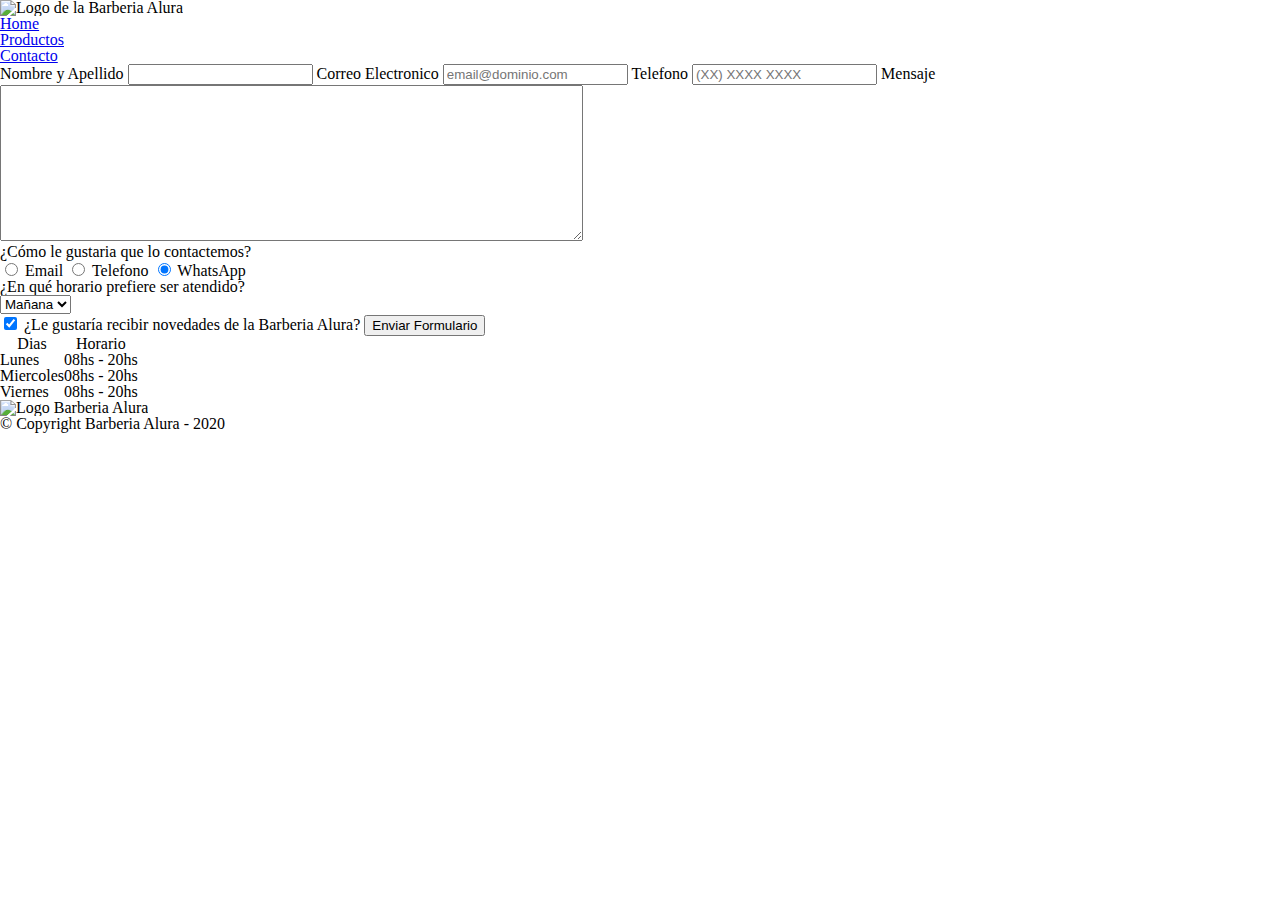
==== docs/contacto.html @ 4f33b52d "Initial Commit" ====
<!DOCTYPE html>
<html lang="en">
  <head>
    <meta charset="UTF-8" />
    <meta http-equiv="X-UA-Compatible" content="IE=edge" />
    <meta name="viewport" content="width=device-width, initial-scale=1.0" />
    <title>Contacto - Barbería Alura</title>
    <link rel="stylesheet" href="reset.css" />
    <link rel="stylesheet" href="/HTML1/style.css" />
  </head>
  <body>
    <header>
      <div class="caja">
        <h1><img src="/HTML1/imagenes/logo.png" alt="Logo de la Barberia Alura" /></h1>
        <nav>
          <ul>
            <li><a href="/HTML1/index.html">Home</a></li>
            <li><a href="/HTML1/productos.html">Productos</a></li>
            <li><a href="contacto.html">Contacto</a></li>
          </ul>
        </nav>
      </div>
    </header>
    <main>
      <form>
        <label for="nombreapellido">Nombre y Apellido</label>
        <input type="text" id="nombreapellido" class="input-padron" required/>

        <label for="correoelectronico">Correo Electronico</label>
        <input type="email" id="correoelectronico" class="input-padron" required
        placeholder="email@dominio.com"/>

        <label for="telefono">Telefono</label>
        <input type="tel" id="telefono" class="input-padron" required
        placeholder="(XX) XXXX XXXX"/>

        <label for="mensaje"> Mensaje </label>
        <textarea cols="70" rows="10" id="mensaje" class="input-padron" required></textarea>

        <fieldset>
          <legend>¿Cómo le gustaria que lo contactemos?</legend>

          <label for="radio-email">
            <input type="radio" name="contacto" value="email" id="radio-email"/>
                 Email</label>

          <label for="radio-telefono">
            <input type="radio" name="contacto" value="telefono" id="radio-telefono"/>
                Telefono</label>

          <label for="radio-whatsapp">
            <input type="radio" name="contacto" value="WhatsApp" id="radio-whatsapp" checked/>
                 WhatsApp</label>
       
        </fieldset>

        <fieldset>
            <legend>¿En qué horario prefiere ser atendido?</legend>
            <select>
                <option>Mañana</option>
                <option>Tarde</option>
                <option>Noche</option>
            </select>
        </fieldset>
       
        <label class="checkbox">
            <input type="checkbox" checked/>
              ¿Le gustaría recibir novedades de la Barberia Alura?</label>

        <input type="submit" value="Enviar Formulario" class="enviar"/>

      </form>

      <table>
        <thead>
            <tr>
                <th>Dias</th>
                <th>Horario</th>
            </tr>
        </thead>
        <tbody>
            <tr>
                <td>Lunes</td>
                <td>08hs - 20hs</td>
            </tr>
            <tr>
                <td>Miercoles</td>
                <td>08hs - 20hs</td>
            </tr>
            <tr>
                <td>Viernes</td>
                <td>08hs - 20hs</td>
            </tr>
        </tbody>
      </table>

    </main>
    <footer>
      <img src="/HTML1/imagenes/logo-blanco.png" alt="Logo Barberia Alura"/>
      <p class="copyright">&copy Copyright Barberia Alura - 2020</p>
    </footer>
  </body>
</html>
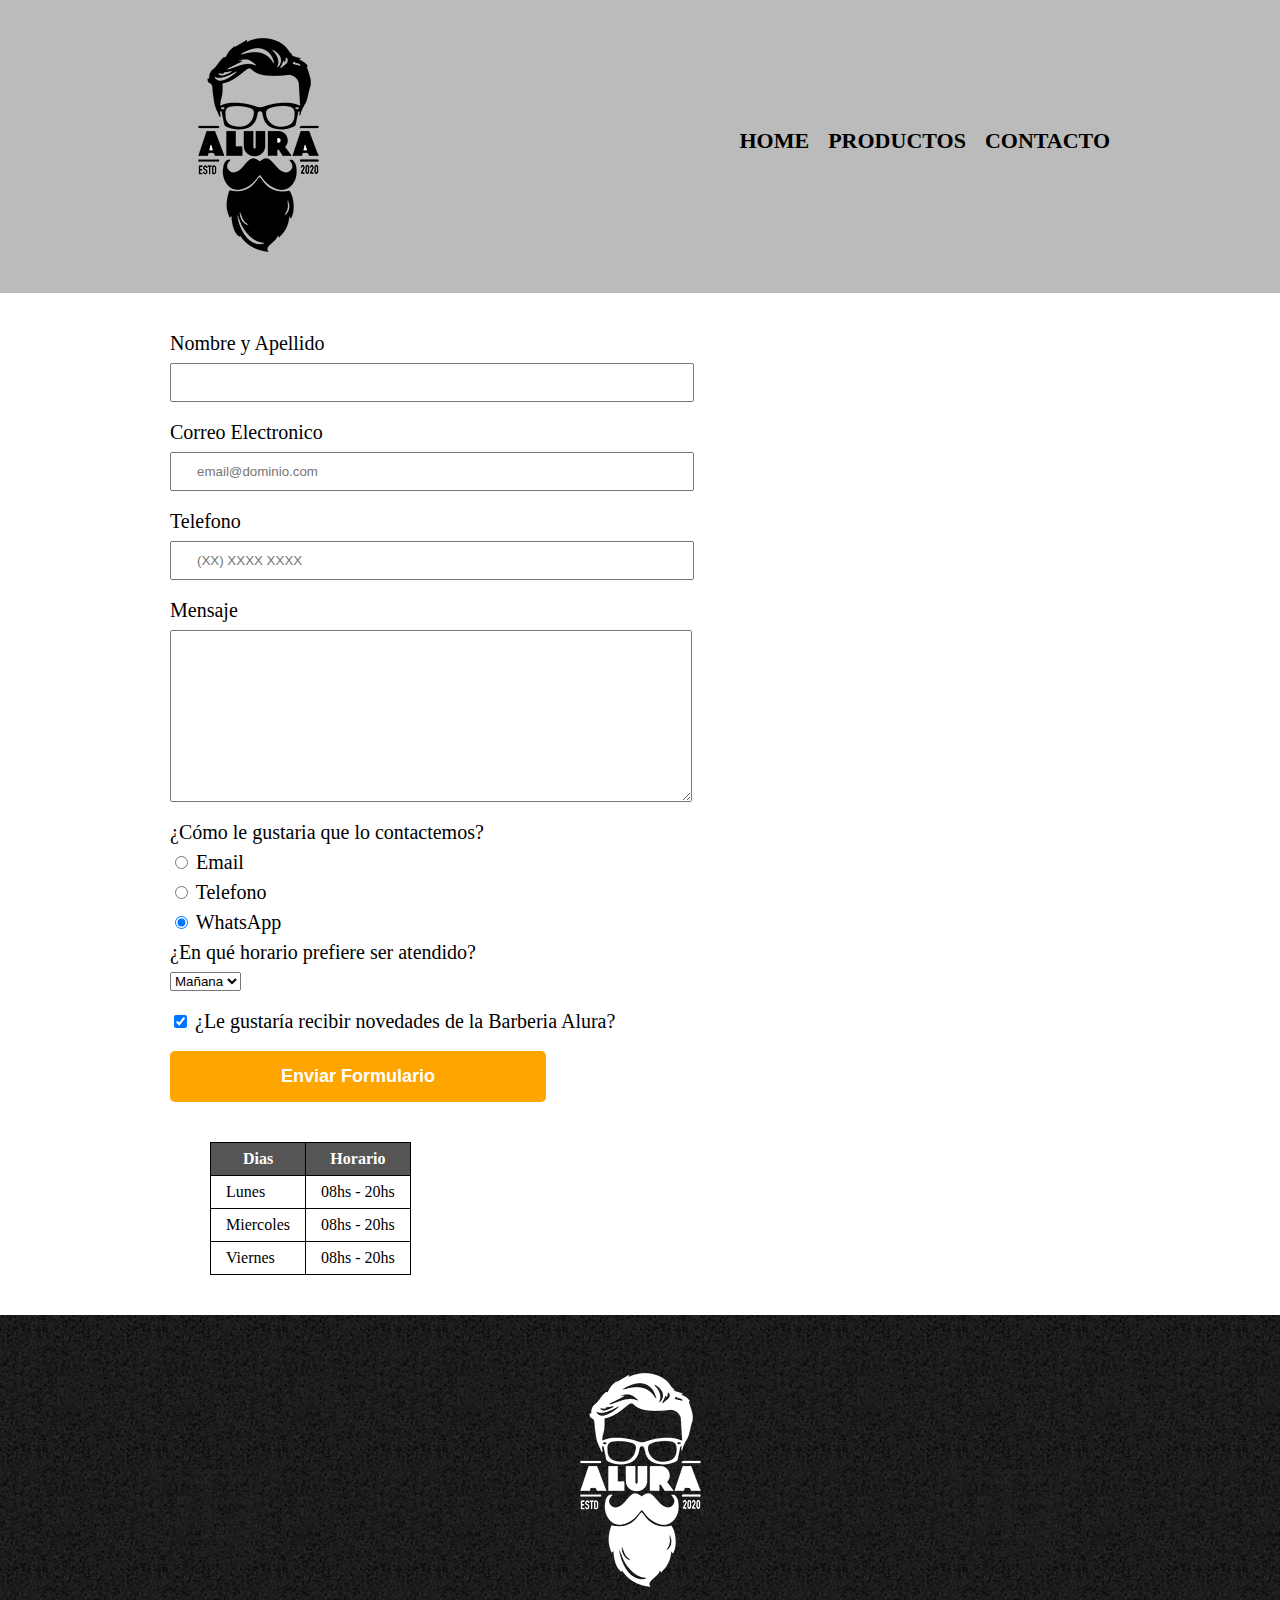
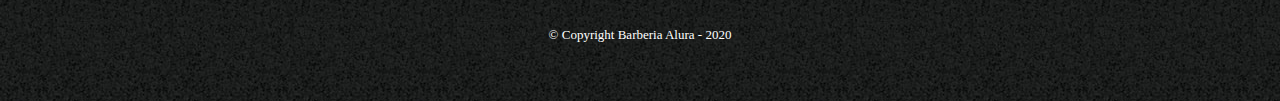
==== commit b4bf03dd: "Actualizacion de rutas/ archivos" ====
--- a/docs/contacto.html
+++ b/docs/contacto.html
@@ -6,16 +6,16 @@
     <meta name="viewport" content="width=device-width, initial-scale=1.0" />
     <title>Contacto - Barbería Alura</title>
     <link rel="stylesheet" href="reset.css" />
-    <link rel="stylesheet" href="/HTML1/style.css" />
+    <link rel="stylesheet" href="./style.css" />
   </head>
   <body>
     <header>
       <div class="caja">
-        <h1><img src="/HTML1/imagenes/logo.png" alt="Logo de la Barberia Alura" /></h1>
+        <h1><img src="./imagenes/logo.png" alt="Logo de la Barberia Alura" /></h1>
         <nav>
           <ul>
-            <li><a href="/HTML1/index.html">Home</a></li>
-            <li><a href="/HTML1/productos.html">Productos</a></li>
+            <li><a href="./index.html">Home</a></li>
+            <li><a href="./productos.html">Productos</a></li>
             <li><a href="contacto.html">Contacto</a></li>
           </ul>
         </nav>
@@ -96,7 +96,7 @@
 
     </main>
     <footer>
-      <img src="/HTML1/imagenes/logo-blanco.png" alt="Logo Barberia Alura"/>
+      <img src="./imagenes/logo-blanco.png" alt="Logo Barberia Alura"/>
       <p class="copyright">&copy Copyright Barberia Alura - 2020</p>
     </footer>
   </body>
--- a/docs/style.css
+++ b/docs/style.css
@@ -0,0 +1,169 @@
+header{
+    background-color: #BBBBBB;
+    padding: 20px 0 ;
+
+}
+
+.caja{
+    width: 940px;
+    position: relative;
+    margin: 0 auto;
+}
+
+nav{
+    position: absolute;
+    top: 110px;
+    right: 0px;
+}
+
+nav li{
+    display: inline;
+    margin: 0 0 0 15px;
+}
+
+nav a {
+    text-transform: uppercase;
+    color: black;
+    font-weight: bold;
+    font-size: 22px;
+    text-decoration: none;
+}
+
+nav a:hover{
+    color:#c78c19;
+    text-decoration: underline;
+
+}
+
+.productos{
+    width: 940px;
+    margin: 0 auto;
+    padding: 50px;
+    display: flex;
+}
+
+.productos li{
+    display: flex;
+    flex-direction: column;
+    text-align: center;
+    width: 30%;
+    vertical-align: top;
+    margin: 0 1.5%;
+    padding: 30px 20px;
+    box-sizing: border-box;
+    border: 2px solid black;
+    border-radius: 10px;
+    /*height: 450px;*/
+}
+
+.producto-text{
+    margin-top: auto;
+
+}
+.productos li:hover{
+    border-color:#c78c19;
+
+
+}
+
+.productos li:active{
+    border-color: #088c19;
+
+}
+
+.productos h2{
+    font-size: 30px;
+    font-weight: bold;
+    transition: all 0.3s ease;
+}
+
+.productos li:hover h2{
+    font-size: 32px;
+
+}
+
+.producto-descripcion{
+    font-size: 18px;
+
+}
+
+.producto-precio{
+    font-size: 20px;
+    font-weight: bold;
+    margin-top: 10px;
+}
+
+footer{
+    text-align: center;
+    background: url(imagenes/bg.jpg);
+    padding: 40px;
+
+}
+
+.copyright{
+    color: #FFFFFF;
+    font-size: 13px;
+    margin: 20px;
+}
+
+main{
+    width: 940px;
+    margin: 0 auto;
+}
+
+form{
+    margin: 40px 0px;
+}
+
+form label, form legend{
+    display: block;
+    font-size: 20px;
+    margin: 0 0 10px;
+}
+
+.input-padron{
+    display: block;
+    margin: 0 0 20px;
+    padding: 10px 25px;
+    width: 50%;
+}
+
+.checkbox{
+    margin: 20px 0;
+}
+
+.enviar{
+    width: 40%;
+    padding: 15px 0;
+    font-size: 18px;
+    font-weight: bold;
+    color: white;
+    background: orange;
+    border: none;
+    border-radius: 5px;
+    transition: 1s all;
+    cursor: pointer;
+}
+
+.enviar:hover{
+    background: darkorange;
+    transform: scale(1.2);
+}
+
+table{
+    margin: 40px 40px;
+
+}
+
+thead{
+    background: #555555;
+    color:white;
+    font-weight: bold;
+}
+
+td, th{
+    border: 1px solid black;
+    padding: 8px 15px;
+
+}
+
